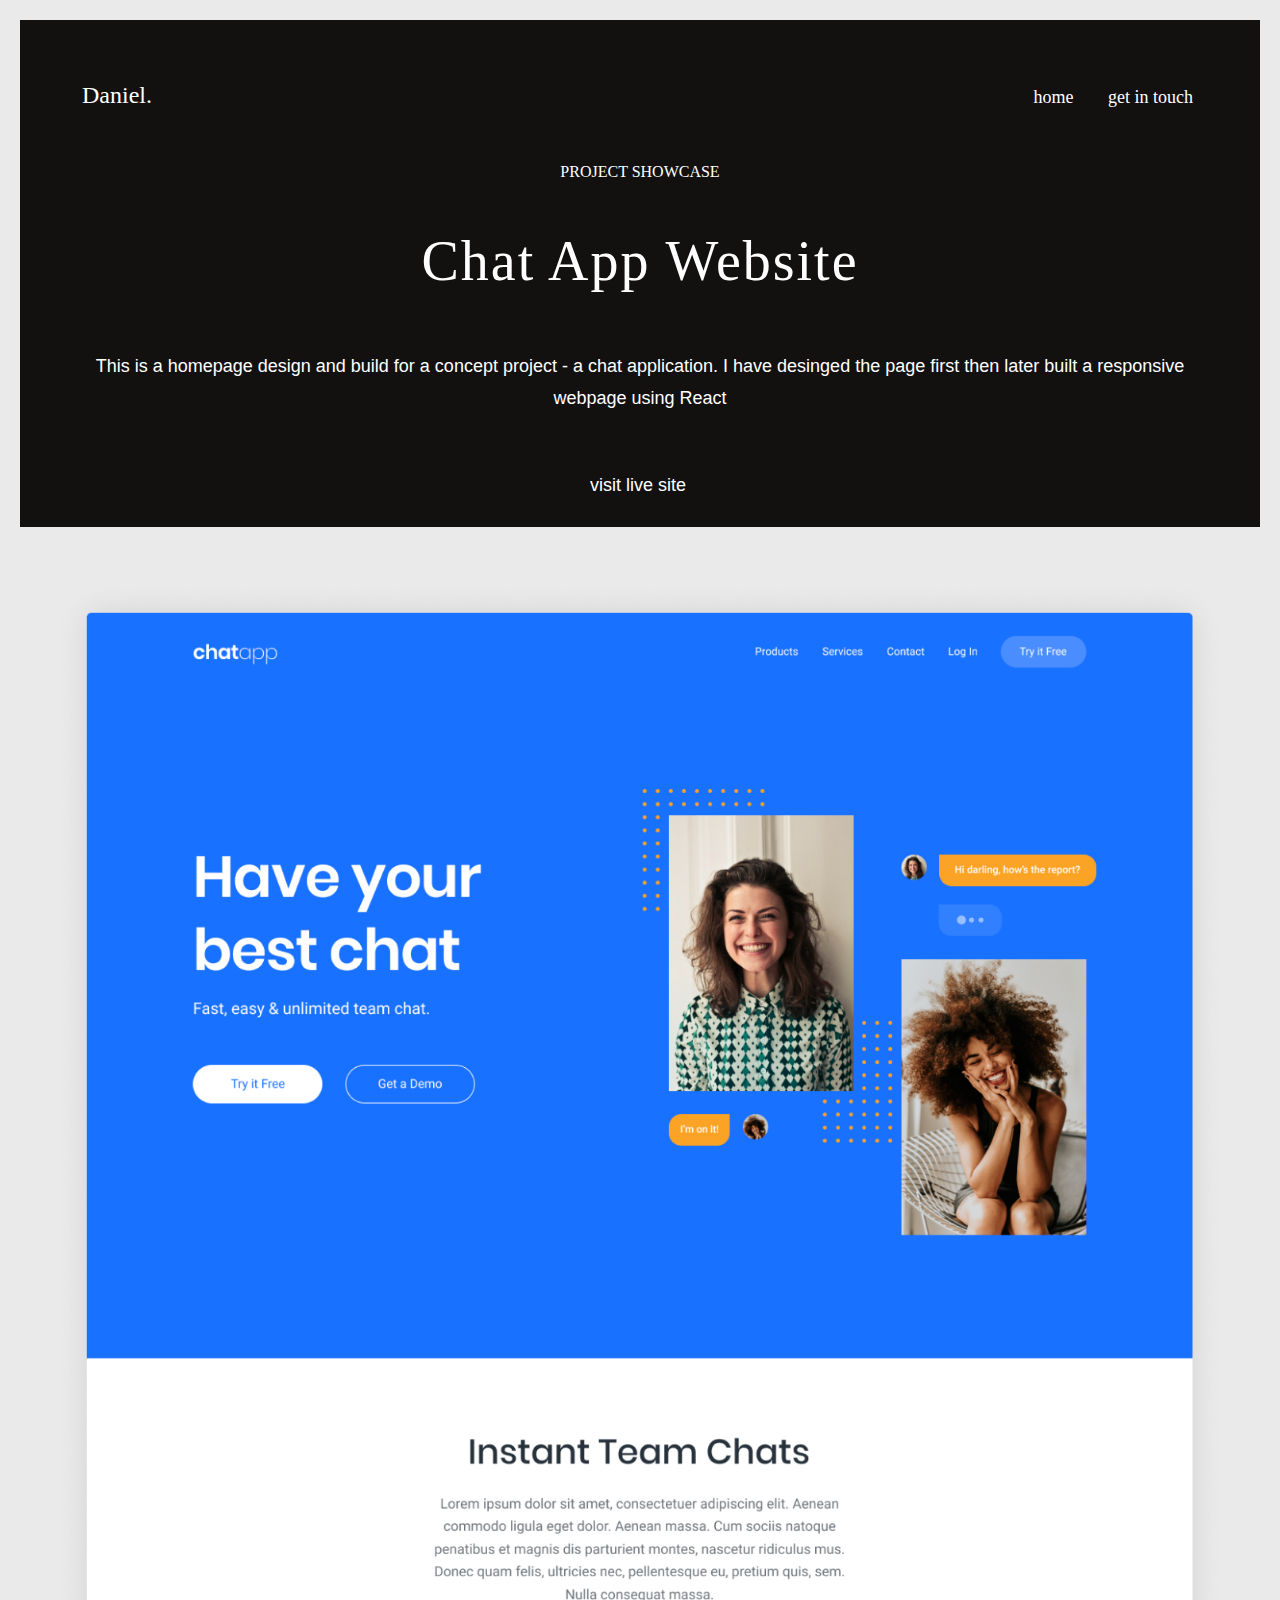
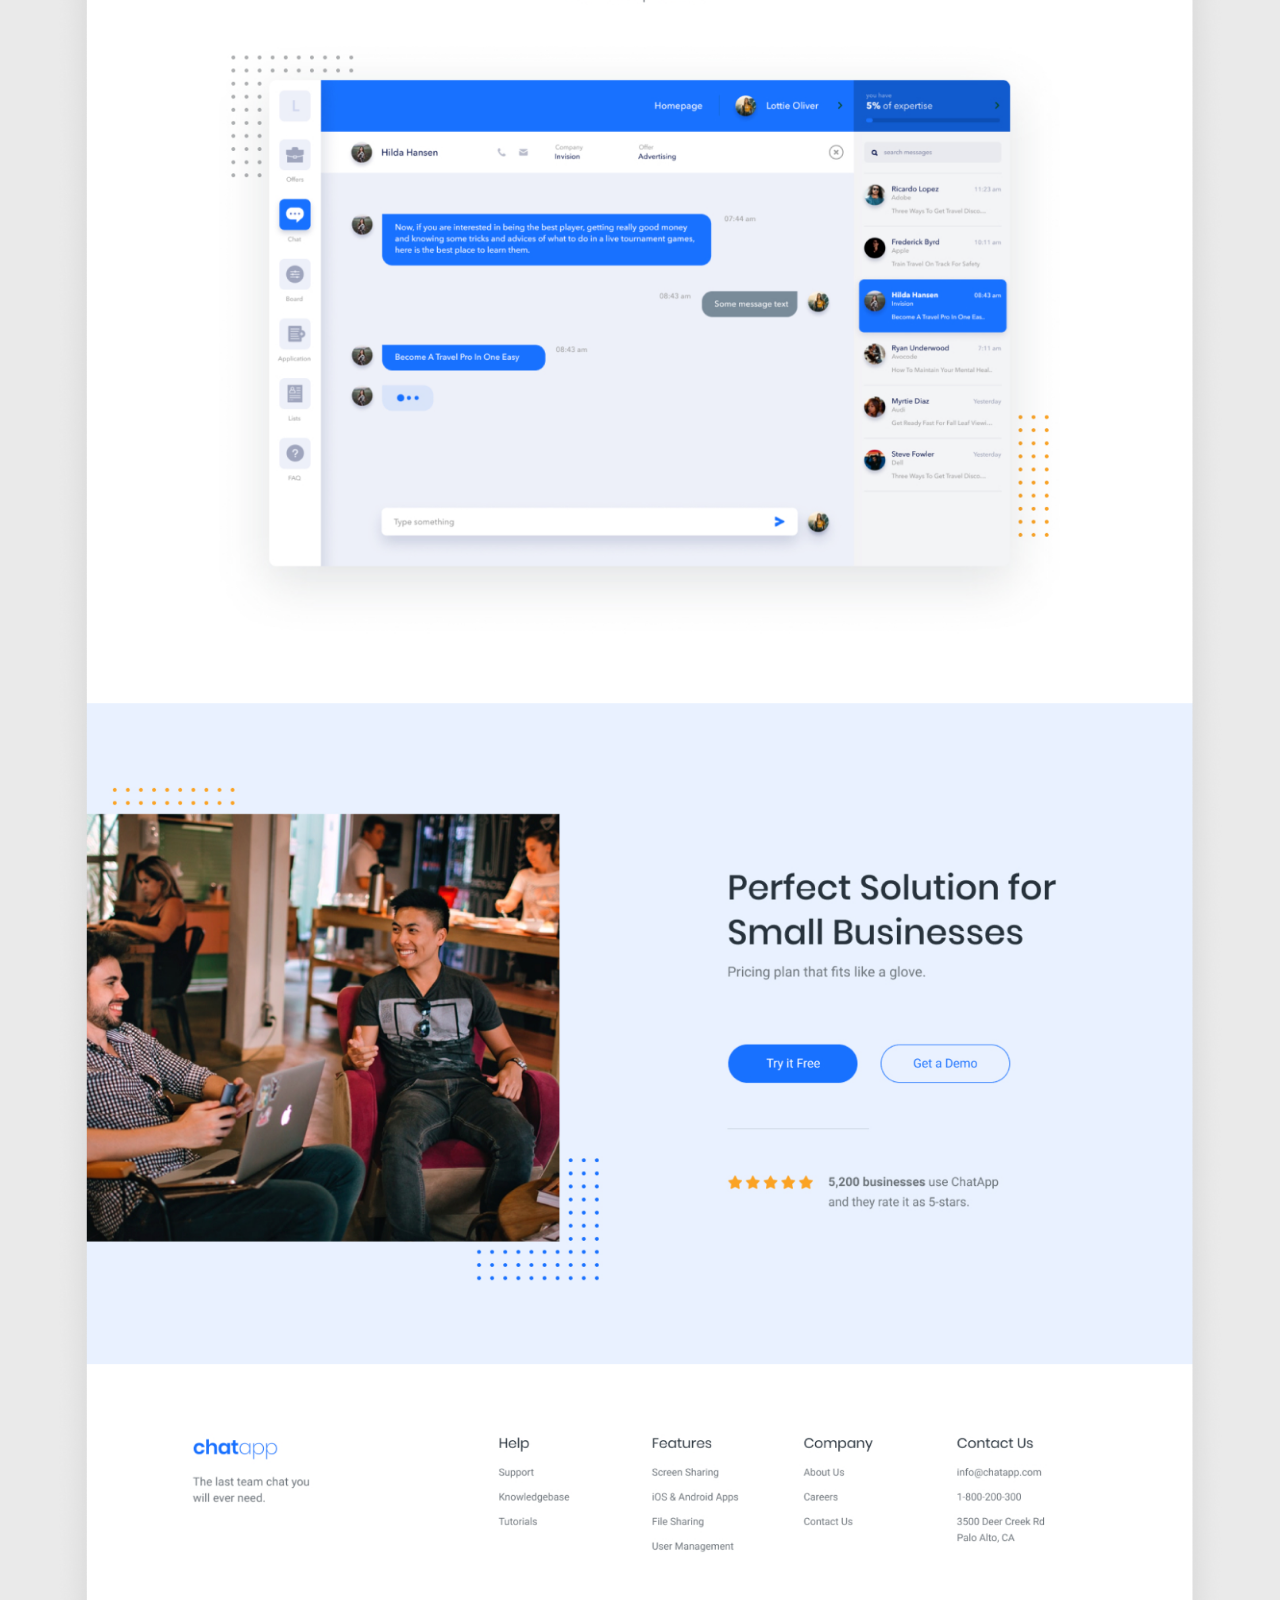
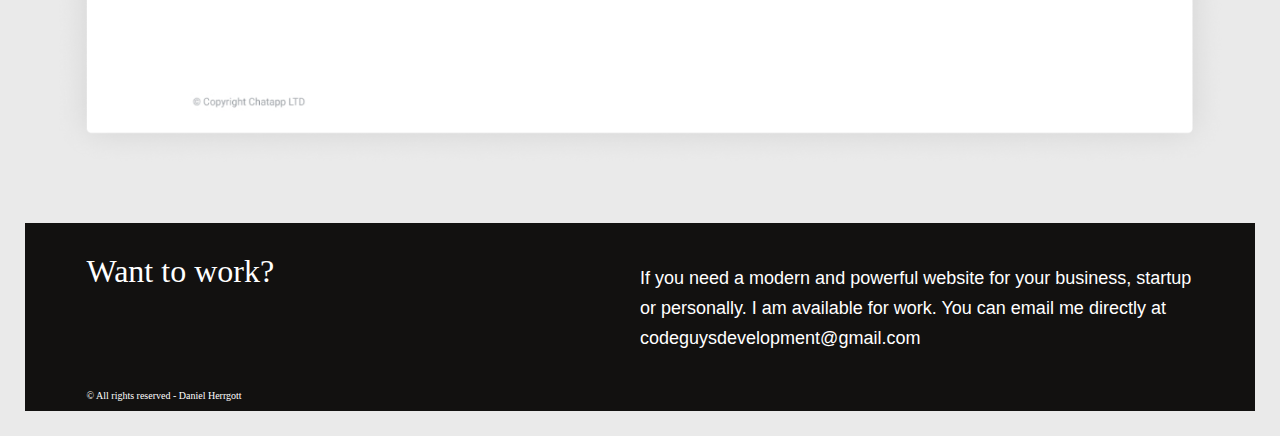
==== Pages/ChatApp.html @ d38a4437 "Initial Commit" ====
<!DOCTYPE html>
<html lang="en">
  <head>
    <meta charset="UTF-8" />
    <meta http-equiv="X-UA-Compatible" content="IE=edge" />
    <meta name="viewport" content="width=device-width, initial-scale=1.0" />
    <title>Chat App</title>

    <link rel="stylesheet" href="../resources/css/chatApp.css" />
  </head>
  <body>
    <div class="chat-app-page-container">
      <div class="chat-app-introduction-section">
        <div class="chat-app-navbar-container">
          <div class="chat-app-navbar-icon">Daniel.</div>

          <div class="chat-app-navbar-navigation-container">
            <a class="chat-app-navbar-link" href="/"> home </a>
            <button class="chat-app-navbar-button">get in touch</button>
          </div>
        </div>

        <div class="chat-app-developer-description-container">
          <p class="chat-app-introduction-heading">Project Showcase</p>
          <h1 class="chat-app-introduction-title">Chat App Website</h1>

          <p class="chat-app-introduction-description">
            This is a homepage design and build for a concept project - a chat
            application. I have desinged the page first then later built a
            responsive webpage using React
          </p>

          <div class="chat-app-visit-live-site-button-container">
            <a href="https://chat-app-homepage.webflow.io/" target="_blank">
              <button class="chat-app-visit-live-site-button">
                visit live site
              </button>
            </a>
          </div>
        </div>
      </div>

      <div class="chat-app-website-example">
        <div class="chat-app-website-example-divider">
          <div class="chat-app-website-image-container">
            <img
              class="chat-app-website-image"
              src="../assets/images/chat-app-full.png"
              alt="team-website.png"
            />
          </div>
        </div>
      </div>

      <div class="chat-app-footer">
        <div class="chat-app-footer-divider">
          <div class="chat-app-footer-left-side">
            <p class="chat-app-footer-heading">
              Want to
              <span class="chat-app-footer-heading-span">work?</span>
            </p>

            <p class="chat-app-copyright-statement">
              &copy; All rights reserved - Daniel Herrgott
            </p>
          </div>

          <div class="chat-app-footer-right-side">
            <p class="chat-app-footer-website-example-description">
              If you need a modern and powerful website for your business,
              startup or personally. I am available for work. You can email me
              directly at
              <span class="chat-app-footer-description-span">
                codeguysdevelopment@gmail.com
              </span>
            </p>
          </div>
        </div>
      </div>

      <div id="mobile-footer" class="chat-app-footer-mobile">
        <div class="chat-app-footer-divider">
          <div class="chat-app-footer-left-side">
            <p class="chat-app-footer-heading">
              Want to
              <span class="chat-app-footer-heading-span">work?</span>
            </p>

            <p class="chat-app-footer-website-example-description">
              If you need a modern and powerful website for your business,
              startup or personally. I am available for work. You can email me
              directly at
              <span class="chat-app-footer-description-span">
                codeguysdevelopment@gmail.com
              </span>
            </p>

            <p class="chat-app-copyright-statement">
              &copy; All rights reserved - Daniel Herrgott
            </p>
          </div>
        </div>
      </div>
    </div>
  </body>
</html>
---- resources/css/chatApp.css ----
body {
  margin: 0px;
}

.chat-app-page-container {
  padding: 5px;

  background-color: rgba(151, 149, 149, 0.199);
}
@media only screen and (min-width: 768px) and (max-width: 1023px) {
  .chat-app-page-container {
    padding: 10px;
  }
}
@media only screen and (min-width: 1024px) {
  .chat-app-page-container {
    padding: 20px;
  }
}

.chat-app-introduction-section {
  background-color: #121110;
}
.chat-app-introduction-section .chat-app-navbar-container {
  display: flex;
  justify-content: space-between;
}
.chat-app-introduction-section .chat-app-navbar-icon {
  color: white;
  margin-left: 20px;
  margin-top: 20px;
  font-family: "Abril Fatface", cursive;
}
@media only screen and (min-width: 767px) and (max-width: 1023px) {
  .chat-app-introduction-section .chat-app-navbar-icon {
    margin-left: 50px;
  }
}
@media only screen and (min-width: 1024px) and (max-width: 1439px) {
  .chat-app-introduction-section .chat-app-navbar-icon {
    margin-top: 5%;
    margin-left: 5%;
    font-size: 24px;
  }
}
@media only screen and (min-width: 1440px) {
  .chat-app-introduction-section .chat-app-navbar-icon {
    margin-top: 3%;
    margin-left: 10%;
    font-size: 32px;
  }
}
.chat-app-introduction-section .chat-app-navbar-navigation-container {
  margin-top: 20px;
  margin-right: 20px;
}
@media only screen and (min-width: 767px) and (max-width: 1023px) {
  .chat-app-introduction-section .chat-app-navbar-navigation-container {
    margin-right: 50px;
  }
}
@media only screen and (min-width: 1024px) and (max-width: 1439px) {
  .chat-app-introduction-section .chat-app-navbar-navigation-container {
    margin-top: 5%;
    margin-right: 5%;
  }
}
@media only screen and (min-width: 1440px) {
  .chat-app-introduction-section .chat-app-navbar-navigation-container {
    margin-top: 3%;
    margin-right: 10%;
  }
}
.chat-app-introduction-section .chat-app-navbar-link {
  margin-right: 20px;
  padding: 5px;
  color: white;
  background: url("../../Assets/Images/blue-rectangle.png");
  background-repeat: no-repeat;
  background-size: 30px 7px;
  background-position: 90% 80%;
  text-decoration: none;
  font-size: 14px;
  font-family: "Abril Fatface", cursive;
}
@media only screen and (min-width: 1024px) and (max-width: 1439px) {
  .chat-app-introduction-section .chat-app-navbar-link {
    font-size: 18px;
  }
}
@media only screen and (min-width: 1440px) {
  .chat-app-introduction-section .chat-app-navbar-link {
    font-size: 24px;
  }
}
.chat-app-introduction-section .chat-app-navbar-button {
  padding: 5px;
  border: none;
  color: white;
  cursor: pointer;
  background: url("../../Assets/Images/blue-rectangle.png");
  background-repeat: no-repeat;
  background-size: 60px 7px;
  background-position: 90% 80%;
  font-size: 14px;
  font-family: "Abril Fatface", cursive;
}
@media only screen and (min-width: 1024px) and (max-width: 1439px) {
  .chat-app-introduction-section .chat-app-navbar-button {
    font-size: 18px;
  }
}
@media only screen and (min-width: 1440px) {
  .chat-app-introduction-section .chat-app-navbar-button {
    font-size: 24px;
  }
}
.chat-app-introduction-section .chat-app-developer-description-container {
  margin-left: 5%;
  margin-right: 5%;
}
@media only screen and (min-width: 1440px) {
  .chat-app-introduction-section .chat-app-developer-description-container {
    display: flex;
    flex-direction: column;
    justify-content: center;
    align-items: center;
  }
}
.chat-app-introduction-section .chat-app-introduction-heading {
  text-align: center;
  color: white;
  margin-top: 50px;
  text-transform: uppercase;
  font-family: "Abril Fatface", cursive;
}
.chat-app-introduction-section .chat-app-introduction-title {
  color: white;
  font-family: "Abril Fatface", cursive;
  letter-spacing: 2px;
  font-size: 32px;
  font-weight: 400;
  padding: 10px;
  text-align: center;
}
@media only screen and (min-width: 768px) and (max-width: 1023px) {
  .chat-app-introduction-section .chat-app-introduction-title {
    font-size: 42px;
  }
}
@media only screen and (min-width: 1024px) and (max-width: 1439px) {
  .chat-app-introduction-section .chat-app-introduction-title {
    font-size: 56px;
  }
}
@media only screen and (min-width: 1440px) {
  .chat-app-introduction-section .chat-app-introduction-title {
    font-size: 72px;
  }
}
.chat-app-introduction-section .chat-app-introduction-description {
  padding: 10px;
  color: white;
  font-size: 18px;
  font-weight: 400;
  line-height: 32px;
  margin-top: 0px;
  font-family: "Mulish", sans-serif;
  text-align: center;
}
@media only screen and (min-width: 1440px) {
  .chat-app-introduction-section .chat-app-introduction-description {
    width: 700px;
  }
}
.chat-app-introduction-section .chat-app-visit-live-site-button-container {
  text-align: center;
  padding-bottom: 30px;
  margin-top: 50px;
}
.chat-app-introduction-section .chat-app-visit-live-site-button {
  font-size: 18px;
  padding-right: 10px;
  border: none;
  color: white;
  cursor: pointer;
  background: url("../../Assets/Images/blue-rectangle.png");
  background-repeat: no-repeat;
  background-size: 50px 10px;
  background-position: 90% 90%;
}

.chat-app-website-example .chat-app-website-image-container {
  text-align: center;
  margin-top: 50px;
  margin-bottom: 50px;
}
.chat-app-website-example .chat-app-website-image {
  width: 90%;
}
@media only screen and (min-width: 767px) and (max-width: 1023px) {
  .chat-app-website-example .chat-app-website-image {
    width: 90%;
  }
}
@media only screen and (min-width: 1024px) and (max-width: 1439px) {
  .chat-app-website-example .chat-app-website-image {
    width: 95%;
  }
}
.chat-app-footer {
  background-color: #121110;
  margin: 5px;
}
@media only screen and (max-width: 1023px) {
  .chat-app-footer {
    display: none;
  }
}
.chat-app-footer .chat-app-footer-divider {
  display: flex;
  flex-direction: column;
  justify-content: space-between;
}
@media only screen and (min-width: 1024px) {
  .chat-app-footer .chat-app-footer-divider {
    flex-direction: row;
  }
}
@media only screen and (min-width: 1024px) and (max-width: 1439px) {
  .chat-app-footer .chat-app-footer-left-side {
    width: 100%;
    margin-left: 5%;
  }
}
@media only screen and (min-width: 1440px) {
  .chat-app-footer .chat-app-footer-left-side {
    width: 100%;
    text-align: left;
    margin-left: 10%;
  }
}
.chat-app-footer .chat-app-footer-heading {
  font-family: "Abril Fatface", cursive;
  color: white;
  font-size: 32px;
  margin-top: 30px;
  margin-bottom: 0px;
  text-align: center;
}
@media only screen and (min-width: 1024px) and (max-width: 1439px) {
  .chat-app-footer .chat-app-footer-heading {
    text-align: left;
  }
}
@media only screen and (min-width: 1440px) {
  .chat-app-footer .chat-app-footer-heading {
    text-align: left;
    font-size: 56px;
  }
}
.chat-app-footer .chat-app-footer-heading-span {
  padding-right: 5px;
  background: url("../../Assets/Images/blue-rectangle.png");
  background-repeat: no-repeat;
  background-size: 80px 20px;
  background-position: 82% 80%;
}
.chat-app-footer .chat-app-copyright-statement {
  color: white;
  margin-top: 50px;
  text-align: center;
}
@media only screen and (min-width: 1024px) and (max-width: 1439px) {
  .chat-app-footer .chat-app-copyright-statement {
    text-align: left;
    font-size: 10px;
    margin-top: 100px;
  }
}
@media only screen and (min-width: 1440px) {
  .chat-app-footer .chat-app-copyright-statement {
    text-align: left;
    font-size: 10px;
    margin-top: 150px;
  }
}
@media only screen and (min-width: 1024px) and (max-width: 1439px) {
  .chat-app-footer .chat-app-footer-right-side {
    width: 100%;
    margin-right: 5%;
  }
}
@media only screen and (min-width: 1440px) {
  .chat-app-footer .chat-app-footer-right-side {
    width: 100%;
    margin-right: 10%;
  }
}
.chat-app-footer .chat-app-footer-website-example-description {
  font-weight: 400;
  font-size: 18px;
  line-height: 30px;
  font-family: "Mulish", sans-serif;
  color: white;
  margin-top: 30px;
  text-align: center;
}
@media only screen and (min-width: 1024px) and (max-width: 1439px) {
  .chat-app-footer .chat-app-footer-website-example-description {
    text-align: left;
    margin-top: 40px;
  }
}
@media only screen and (min-width: 1440px) {
  .chat-app-footer .chat-app-footer-website-example-description {
    text-align: left;
    margin-top: 70px;
    line-height: 50px;
  }
}
.chat-app-footer .chat-app-footer-description-span {
  padding-right: 10px;
  background: url("../../Assets/Images/blue-rectangle.png");
  background-repeat: no-repeat;
  background-size: 275px 10px;
  background-position: 90% 100%;
}

.chat-app-footer-mobile {
  background-color: #121110;
}
@media only screen and (min-width: 1024px) {
  .chat-app-footer-mobile {
    display: none;
  }
}
.chat-app-footer-mobile .chat-app-footer-divider {
  display: flex;
  flex-direction: column;
  justify-content: space-between;
}
.chat-app-footer-mobile .chat-app-footer-heading {
  font-family: "Abril Fatface", cursive;
  color: white;
  font-size: 32px;
  margin-top: 30px;
  margin-bottom: 0px;
  text-align: center;
}
@media only screen and (min-width: 375px) and (max-width: 424px) {
  .chat-app-footer-mobile .chat-app-footer-heading {
    background-size: 80px 20px;
    background-position: 75% 85%;
  }
}
@media only screen and (min-width: 425px) and (max-width: 767px) {
  .chat-app-footer-mobile .chat-app-footer-heading {
    background-size: 80px 20px;
    background-position: 72% 85%;
  }
}
.chat-app-footer-mobile .chat-app-footer-heading-span {
  padding-right: 5px;
  background: url("../../Assets/Images/blue-rectangle.png");
  background-repeat: no-repeat;
  background-size: 80px 15px;
  background-position: 82% 90%;
}
.chat-app-footer-mobile .chat-app-footer-website-example-description {
  font-weight: 400;
  font-size: 18px;
  line-height: 30px;
  font-family: "Mulish", sans-serif;
  color: white;
  margin-top: 30px;
  text-align: center;
  padding-left: 20px;
  padding-right: 20px;
  margin-left: 5%;
}
.chat-app-footer-mobile .chat-app-footer-description-span {
  padding-right: 10px;
  background: url("../../Assets/Images/blue-rectangle.png");
  background-repeat: no-repeat;
  background-size: 275px 10px;
  background-position: 100% 95%;
}
.chat-app-footer-mobile .chat-app-copyright-statement {
  color: white;
  margin-top: 50px;
  text-align: center;
  font-size: 10px;
}
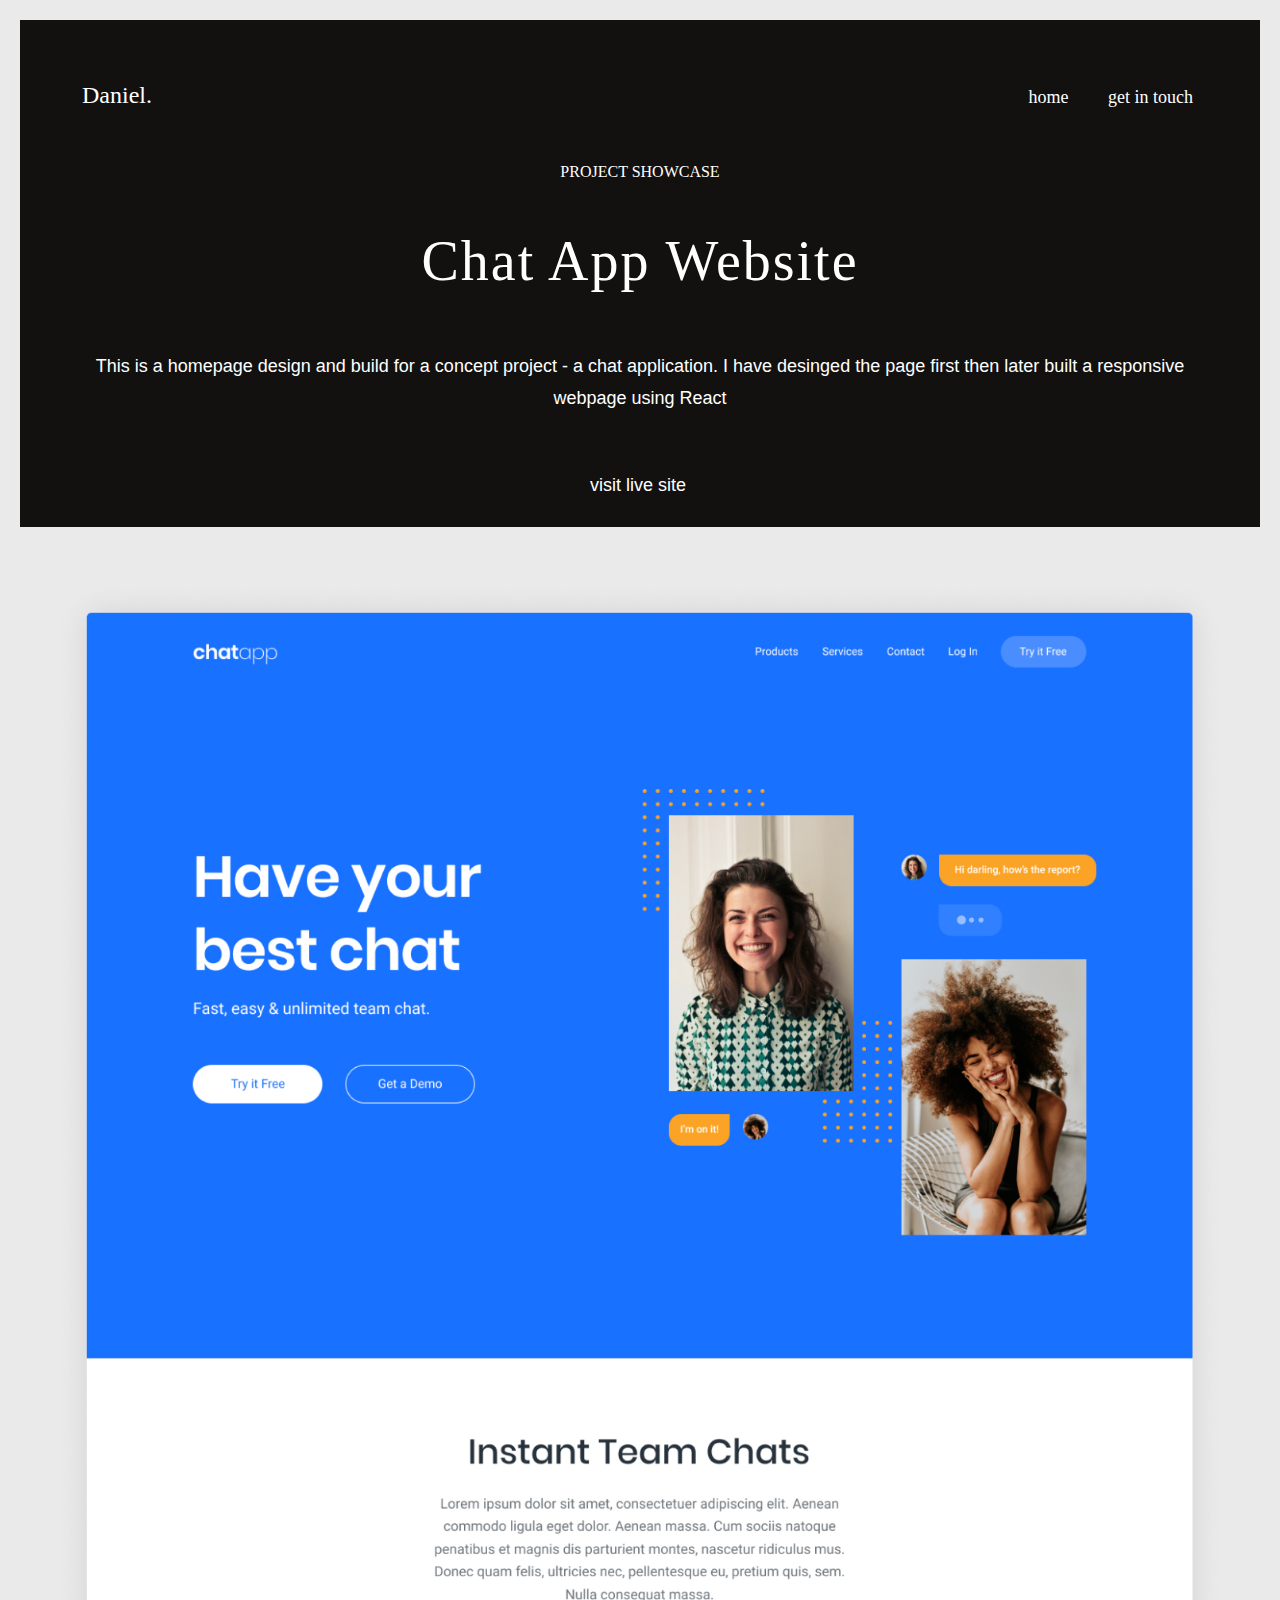
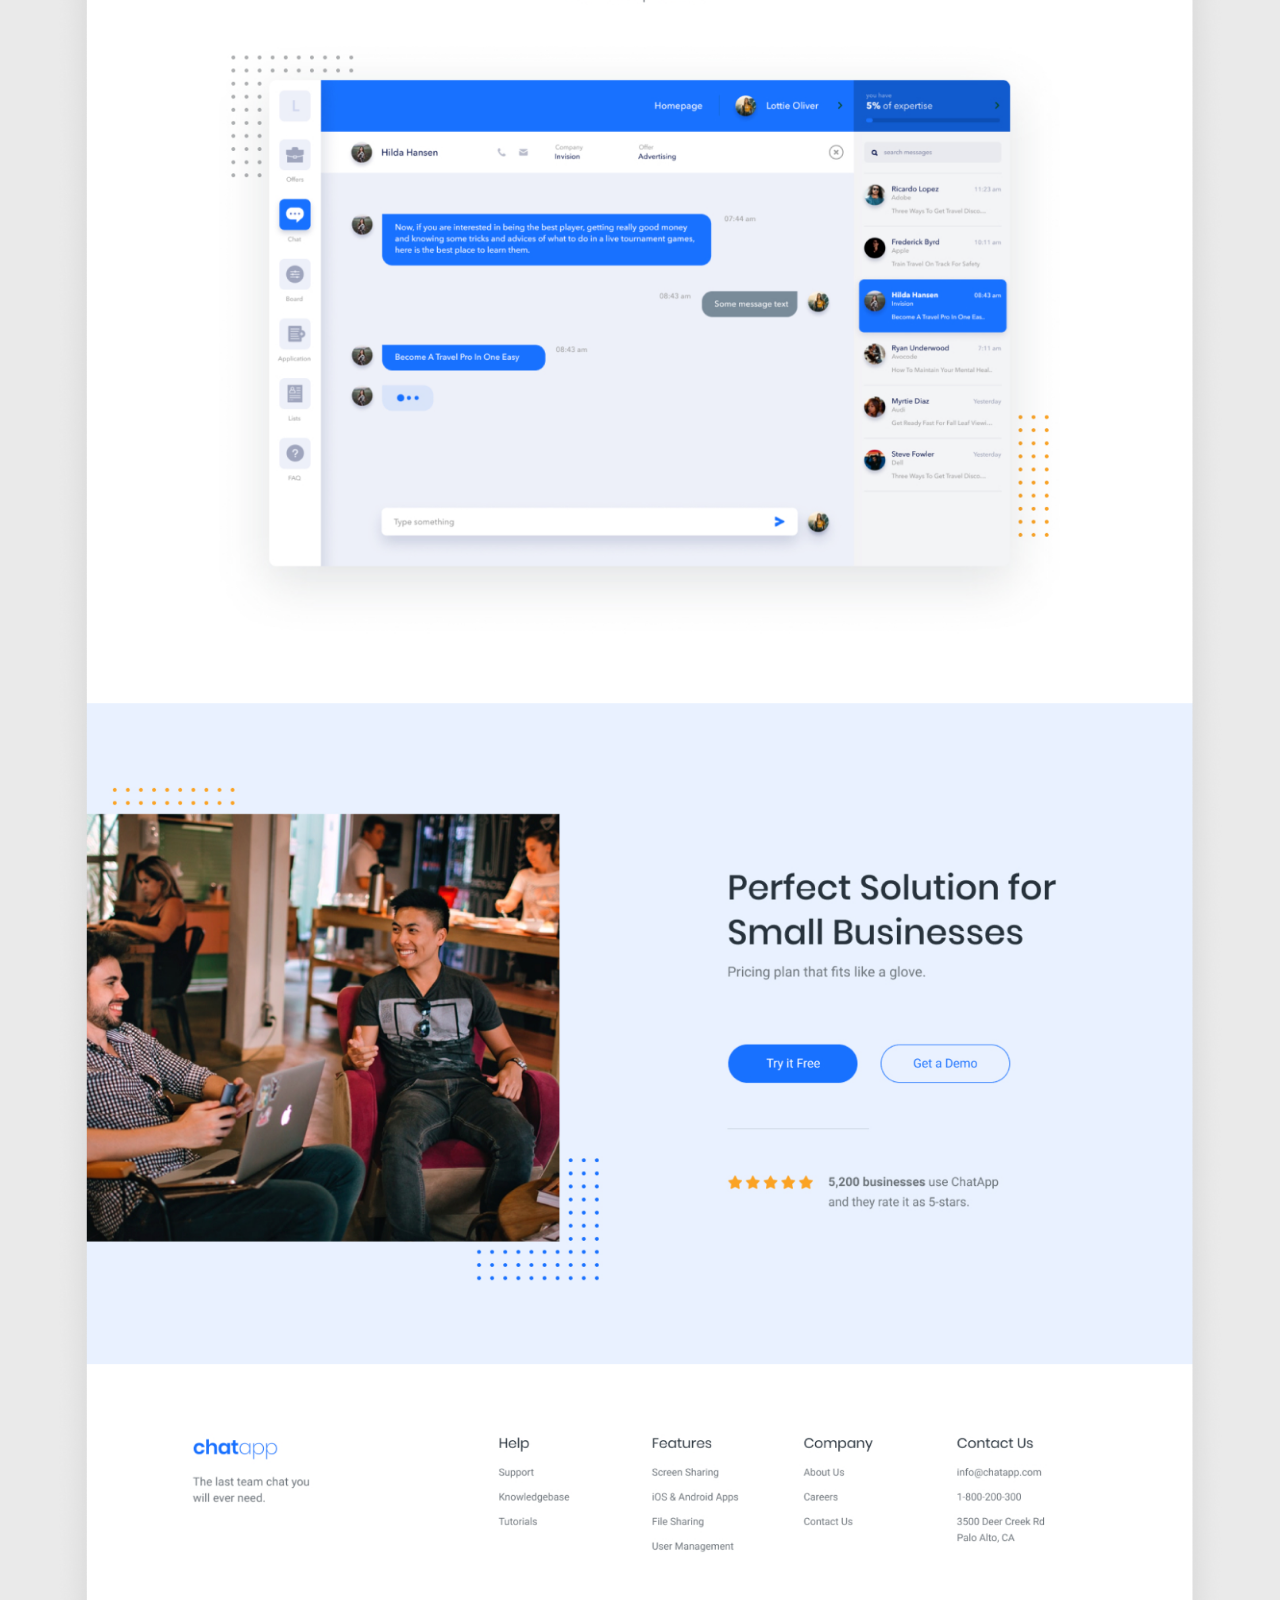
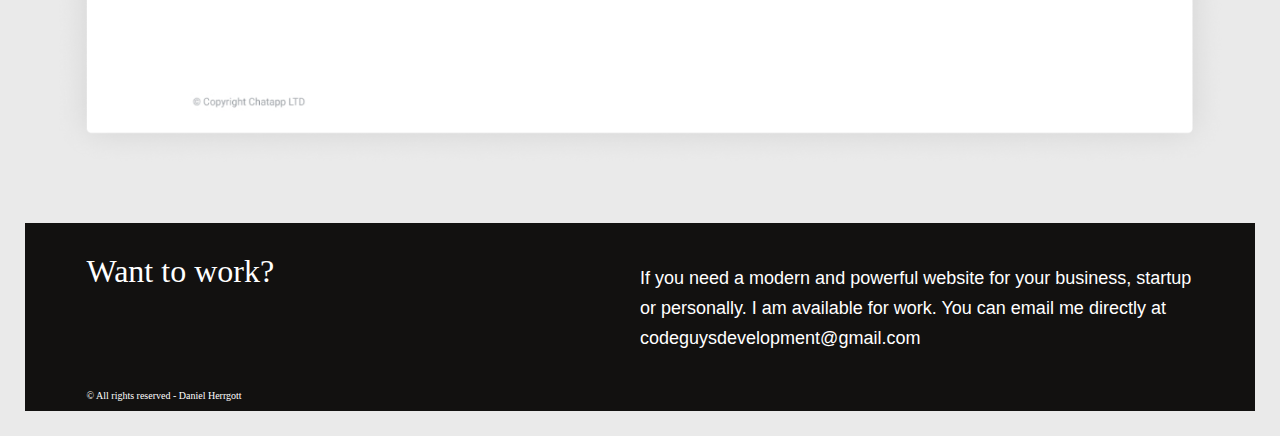
==== commit 004dd0f6: "Add button animations" ====
--- a/Pages/ChatApp.html
+++ b/Pages/ChatApp.html
@@ -15,7 +15,9 @@
           <div class="chat-app-navbar-icon">Daniel.</div>
 
           <div class="chat-app-navbar-navigation-container">
-            <a class="chat-app-navbar-link" href="/"> home </a>
+            <a class="chat-app-navbar-link" href="../index.html">
+              <button class="chat-app-navbar-button">home</button>
+            </a>
             <button class="chat-app-navbar-button">get in touch</button>
           </div>
         </div>
--- a/resources/css/chatApp.css
+++ b/resources/css/chatApp.css
@@ -75,10 +75,6 @@
   margin-right: 20px;
   padding: 5px;
   color: white;
-  background: url("../../Assets/Images/blue-rectangle.png");
-  background-repeat: no-repeat;
-  background-size: 30px 7px;
-  background-position: 90% 80%;
   text-decoration: none;
   font-size: 14px;
   font-family: "Abril Fatface", cursive;
@@ -115,6 +111,11 @@
     font-size: 24px;
   }
 }
+
+.chat-app-introduction-section .chat-app-navbar-button:active {
+  transform: translateY(4px);
+}
+
 .chat-app-introduction-section .chat-app-developer-description-container {
   margin-left: 5%;
   margin-right: 5%;
